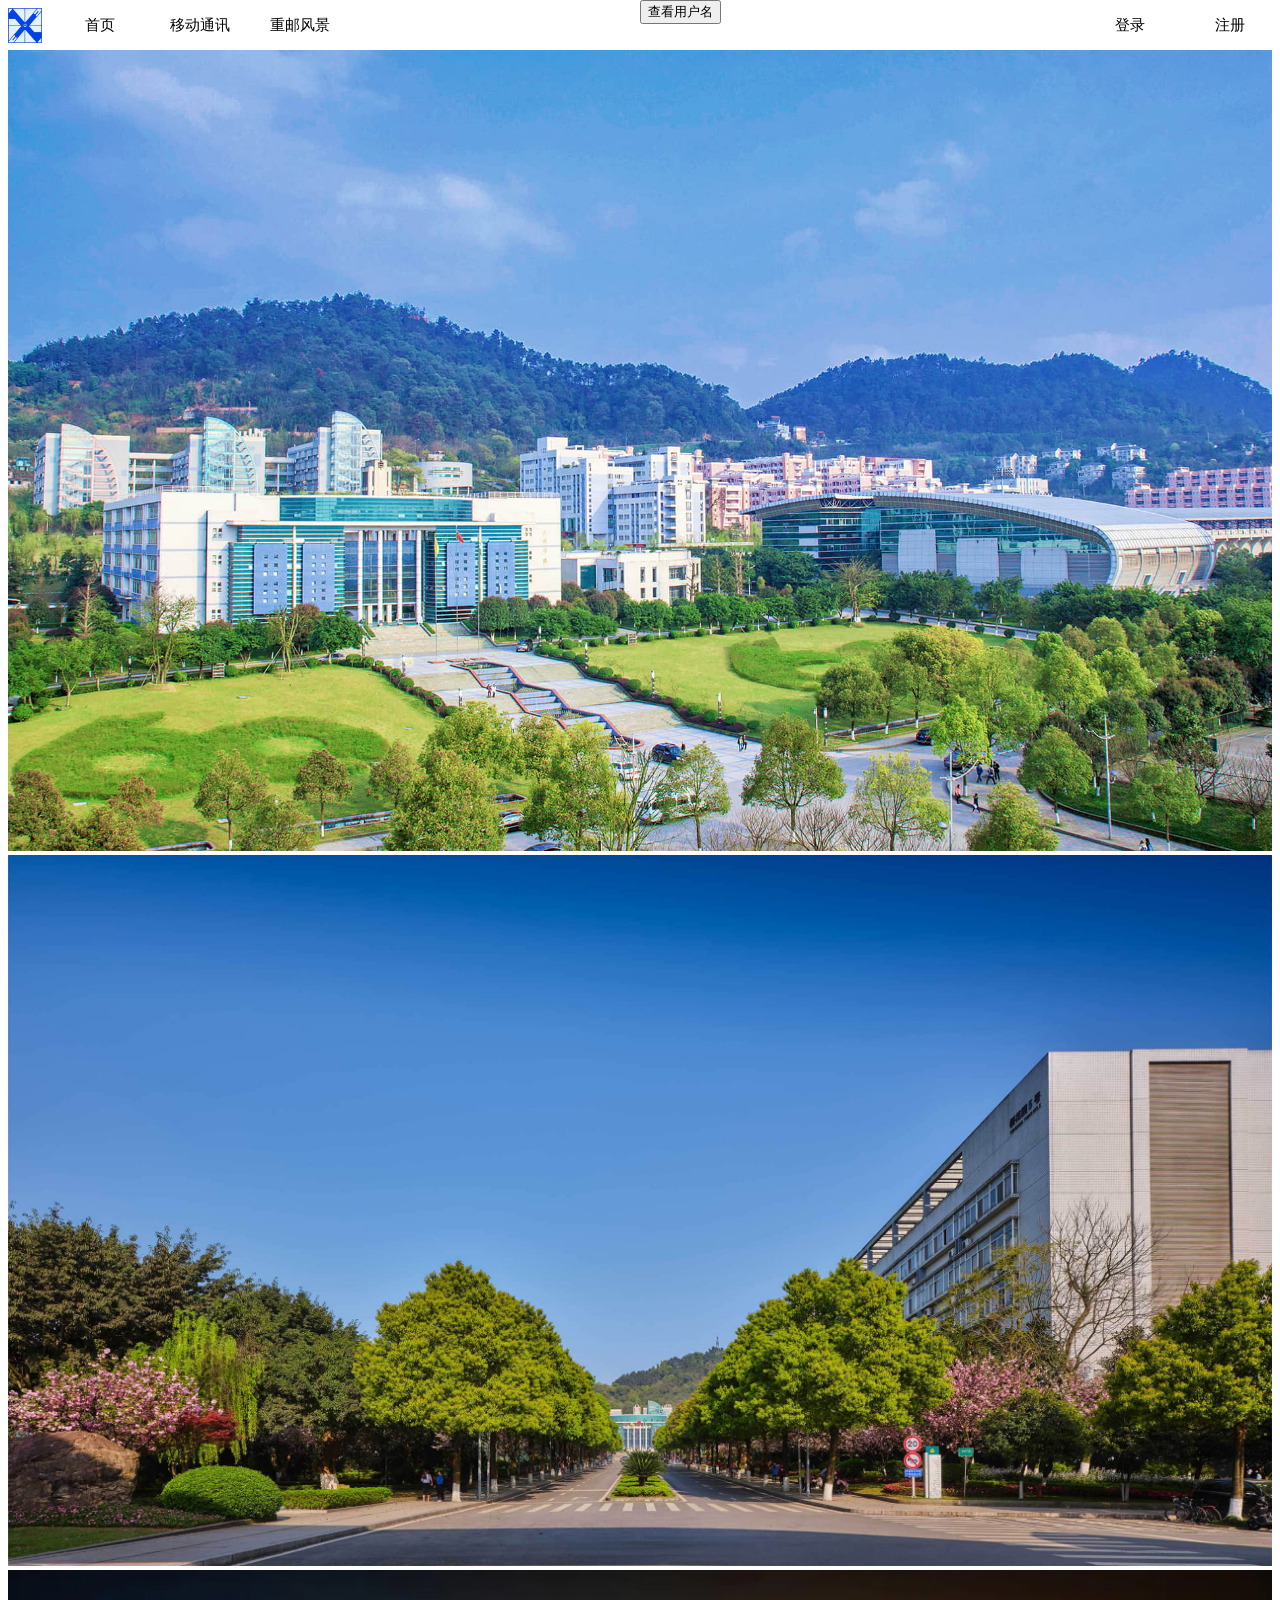
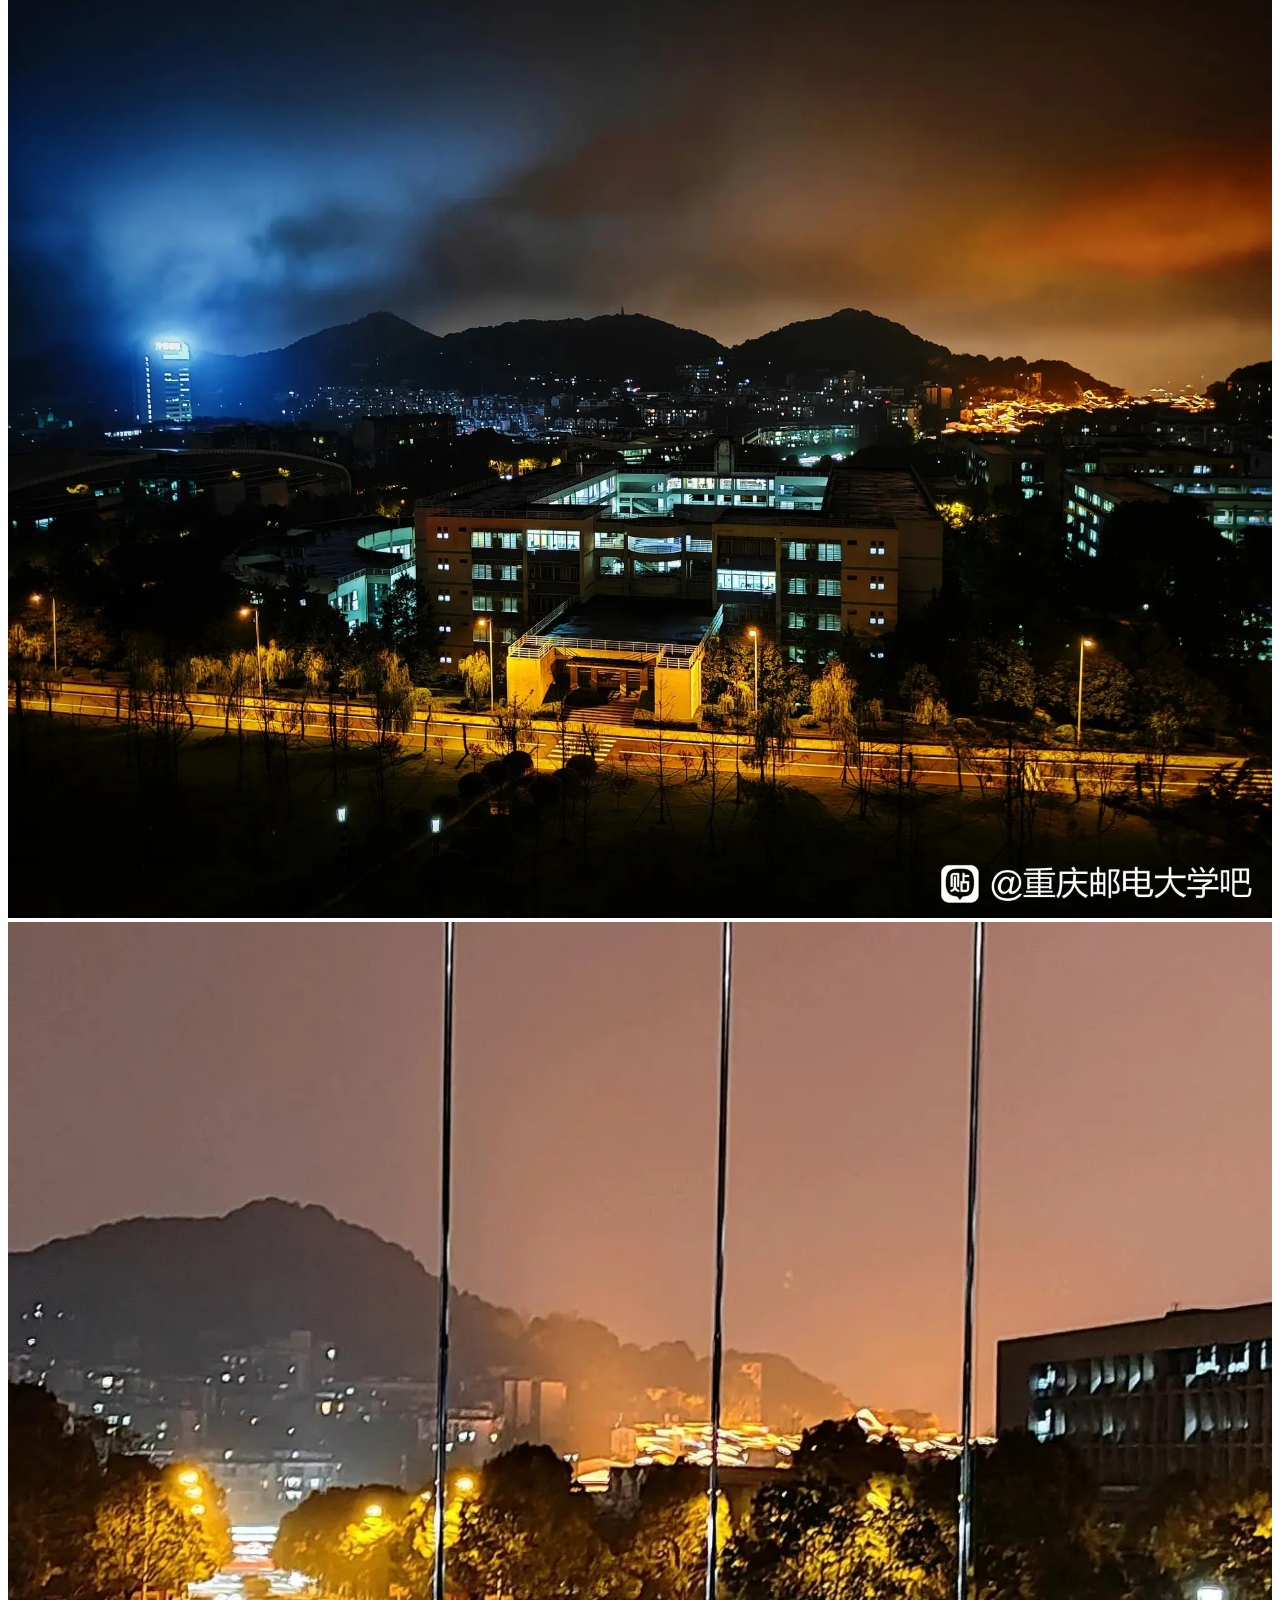
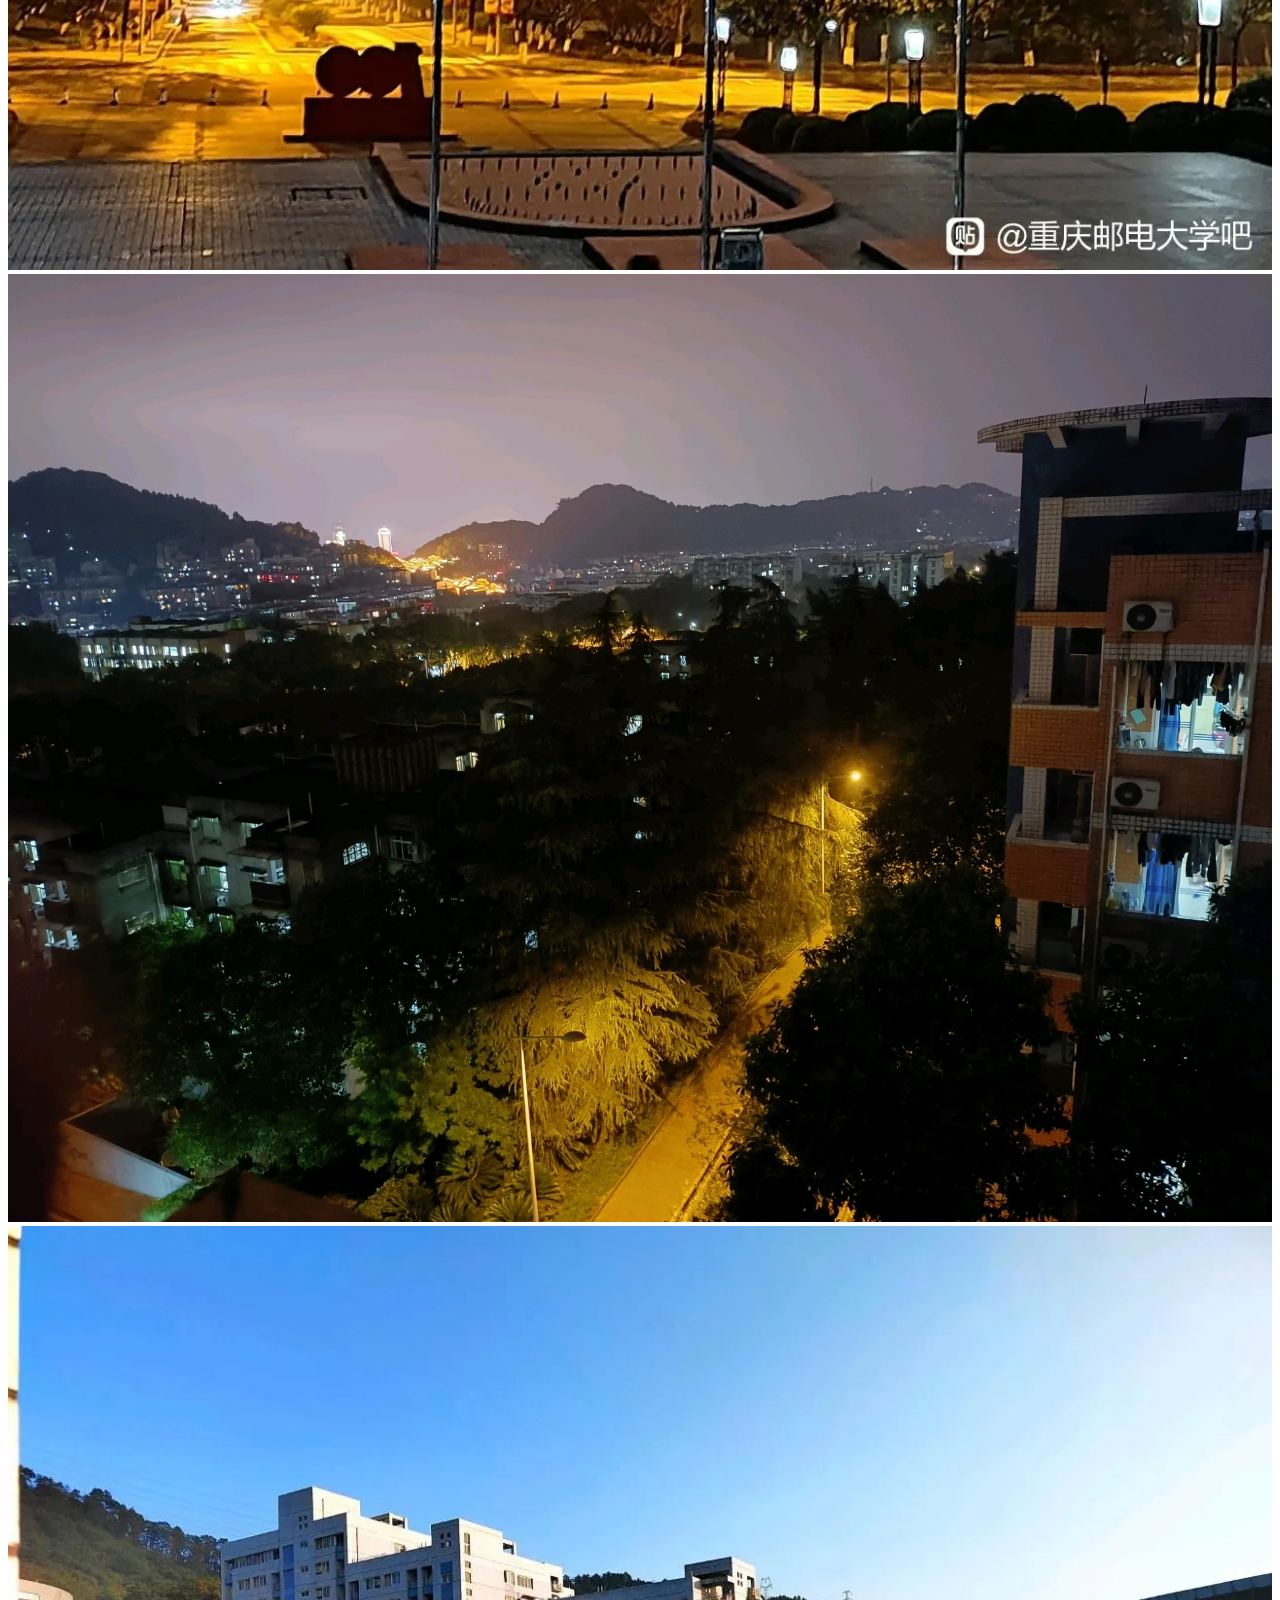
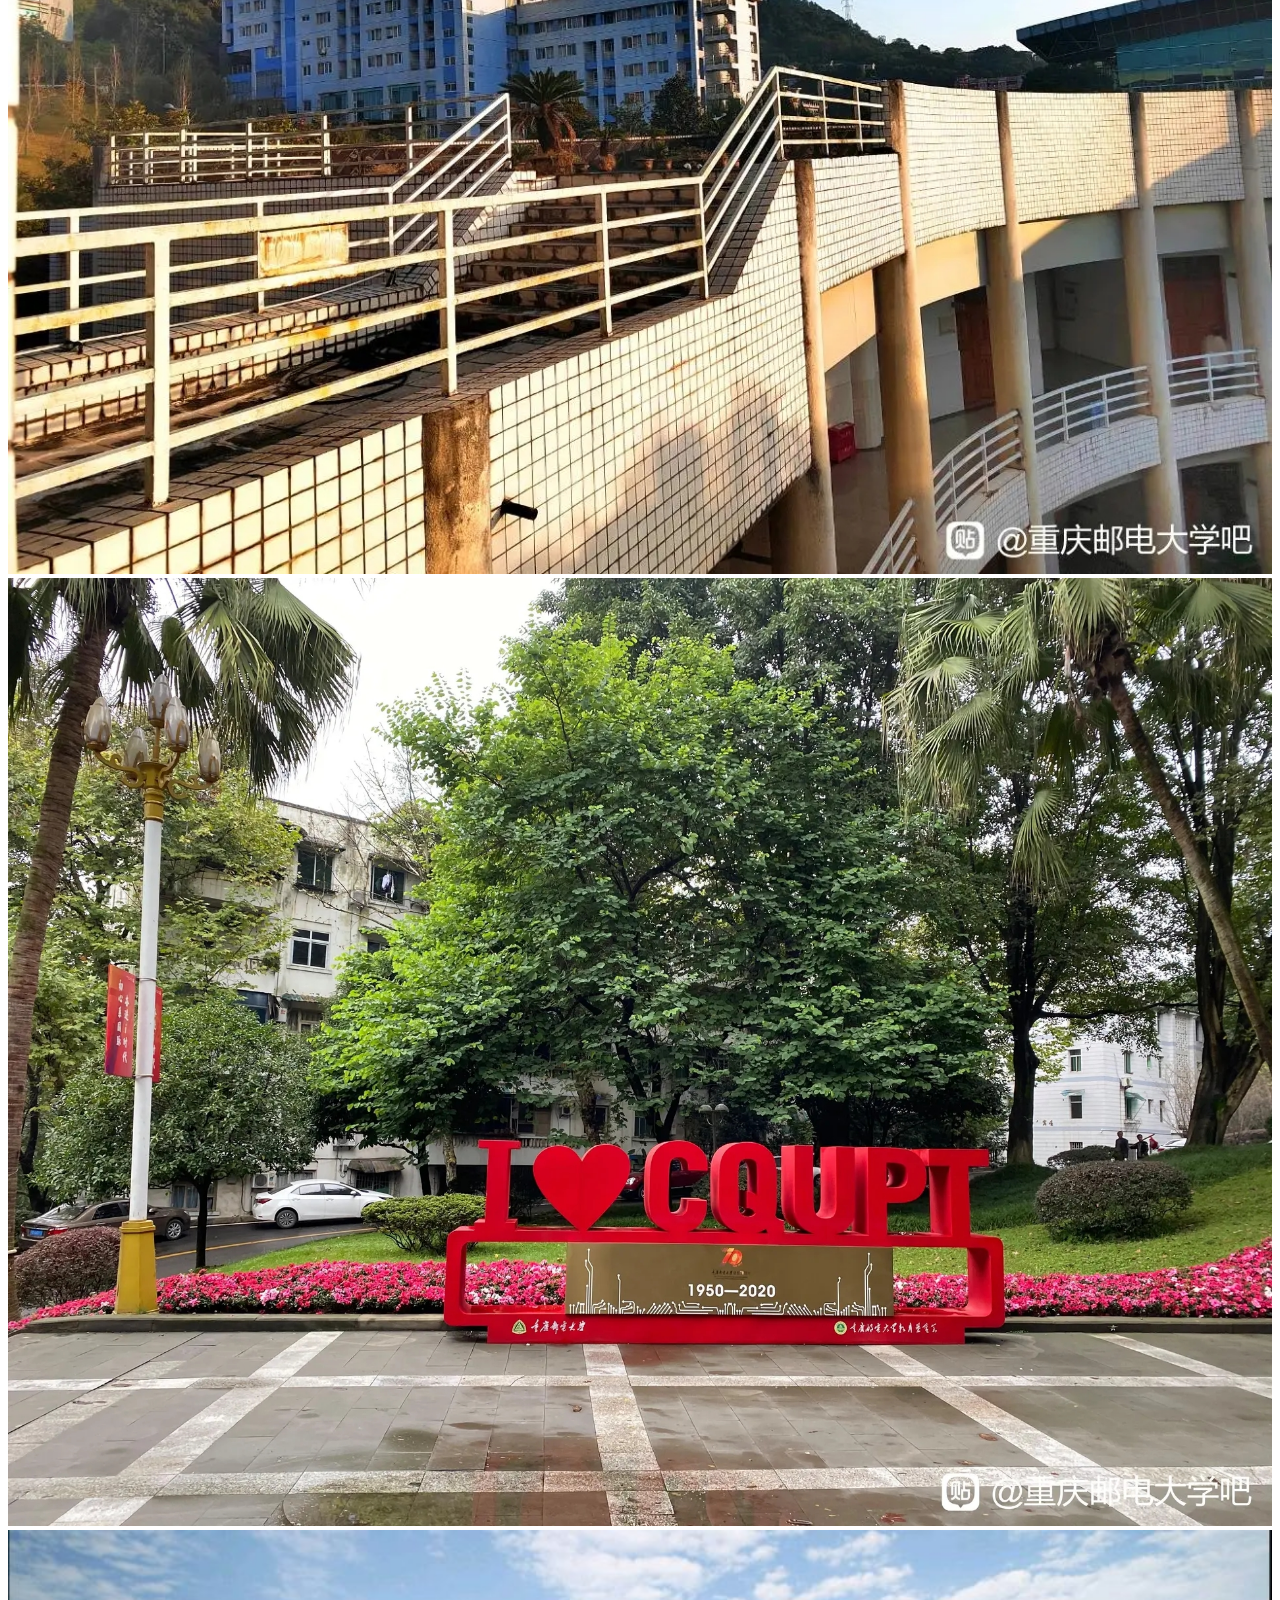
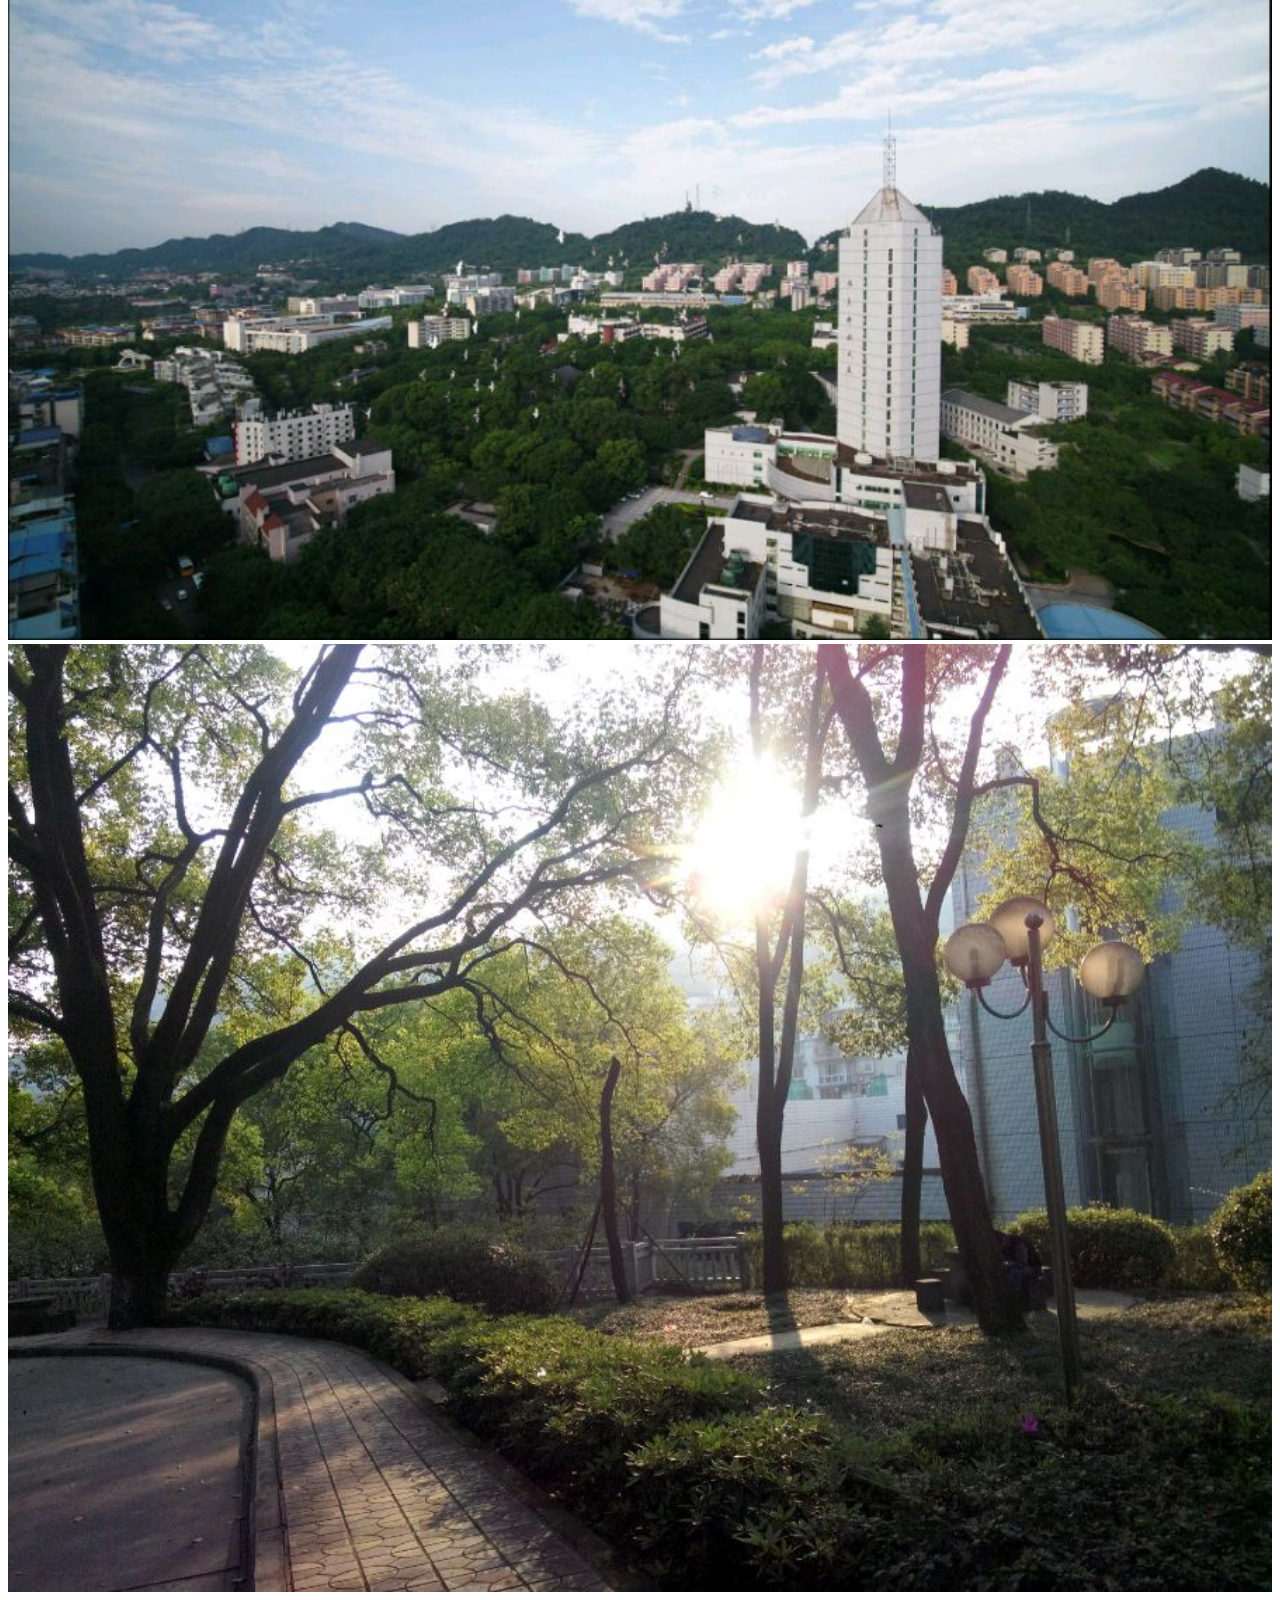
==== cqupt梗图.html @ c3b1c381 "Add files via upload" ====
<!DOCTYPE html>
<html lang="en">
<head>
    <meta charset="UTF-8">
    <meta http-equiv="X-UA-Compatible" content="IE=edge">
    <meta name="viewport" content="width=device-width, initial-scale=1.0">
    <link rel="stylesheet" type="text/css" href="./style.css">
    <link rel="shortcut icon" href=".\cqupt1950_transparency.png">
    <title>cqupt美图</title>
    <script src="Bmob-2.4.0.min.js"></script>
    <script>
        Bmob.initialize("26667e8db1e9faca", "114514");
            Bmob.debug(true)
            function getusername(){
                let user = Bmob.User.current();
                var buttonTag = document.getElementById("bst");
                buttonTag.innerHTML=user.username;
            }
    </script>
</head>
<body>
    <div class="daohang">
        <div>
            <ul>
                <li style="height: 50px; width: 50px;"><img src="./icon.png" alt="kouyou-team.icon" height="35px" style="margin: 7.5px;"></li>
                <li><a href="./index.html">首页</a></li>
                <li><a href="./moblie communication.html">移动通讯</a></li>
                <li><a href="./cqupt梗图.html">重邮风景</a></li>
                <li><a href="./never gonna give you up.html" style="color: white;">???</a></li>
            </ul>
            <ul style="right: 0%; ">
                <li style="float: right;"><a href="注册页面.html">注册</a></li>
                <li style="float: right;"><a href="登录页面.html">登录</a></li>
                <li><button id="bst" onclick="getusername()">查看用户名</button> </li>
            </ul>
        </div>
    </div>
    <div style="width: 100%;">
        <img src="./bg1.jpg" width="100%">
        <img src="./bg2.jpg" width="100%">
        <img src="./bg3.jpg" width="100%">
        <img src="./bg4.jpg" width="100%">
        <img src="./bg5.jpg" width="100%">
        <img src="./bg6.jpg" width="100%">
        <img src="./bg7.jpg" width="100%">
        <img src="./bg8.jpg" width="100%">
        <img src="./bg9.jpg" width="100%">
    </div>
</body>
</html>
---- style.css ----
.heimu, .heimu a, a .heimu, .heimu a.new {
    background-color: #252525;
    color: #252525;
    text-shadow: none;
}
.heimu:hover, .heimu:active, .heimu:hover .heimu, .heimu:active .heimu {
    color: white;
}
.heimu:hover a, a:hover .heimu, .heimu:active a, a:active .heimu {
    color: aqua;
}
.heimu:hover .new, .heimu .new:hover, .new:hover .heimu, .heimu:active .new, .heimu .new:active, .new:active .heimu {
    color: #BA0000;
}



.daohang div{
    margin: 0px auto;
    height: 50px;
    width: auto;
    padding: 0px;
    overflow: hidden;
    position: fixed;/*因固定要求勿改*/
    left: 0;
    right: 0;
    top: 0;/*因置顶要求勿改*/
    background-color: white;
}
.daohang ul {/*设置导航栏的框框*/
    margin: 0px auto;/*框框整体的位置；因居中要求勿改*/
    height: 50px;/*框框的长度*/
    width: 50%;/*框框的宽度*/
    padding: 0px;/*将框框的padding设置为零，不然会导致框框里的内容与框边缘有间隔*/
    /* border:1px solid #000; */
    list-style-type: none;
    overflow: hidden;
    position: fixed;/*因固定要求勿改*/
    top: 0;/*因置顶要求勿改*/
}
.daohang li {
    list-style-type: none;/* 去掉li前的点 */
    float: left;/*将li设置成做浮动，变为联动*/
    display: inline;
}
.daohang a {
    display: block;/*将a变成块状*/
    width: 80px;/*设置块的宽度*/
    height: 40px;/*设置块的长度*/
    font-family: Microsoft Yahei;
    line-height: 40px;/*设置字体在块中的高度*/
    background-color: white;
    margin: 5px 10px;/*块里的高宽通过margin设置*/
    color: black;
    text-align: center;/*字体居中*/
    text-decoration: none;/*去掉下划线*/
    font-size: 15px;
    border-radius: 20px;
}
.daohang a:hover {
    background-color: rgb(167, 167, 167);
}
.daohang a:active{
    background-color: rgb(80, 80, 80);
    color: white;
}



.sidecatalog ul {/*设置导航栏的框框*/
    margin: auto;/*框框整体的位置；因居中要求勿改*/
    height: auto;/*框框的长度*/
    width: 100%;/*框框的宽度*/
    padding: 0px;/*将框框的padding设置为零，不然会导致框框里的内容与框边缘有间隔*/
    /* border:1px solid #000; */
    list-style-type: none;
    overflow: hidden;
    top: 0;/*因置顶要求勿改*/
}
.sidecatalog li {
    list-style-type: none;/* 去掉li前的点 */
    /*float: left;/*将li设置成做浮动，变为联动*/
    display: inline;
}
.sidecatalog ol li a {
    display: block;/*将a变成块状*/
    width: 100%;/*设置块的宽度*/
    height: auto;/*设置块的长度*/
    font-family: Microsoft Yahei;
    line-height: 35px;/*设置字体在块中的高度*/
    text-decoration: none;/*去掉下划线*/
    font-size: 18px;
    color: rgb(30, 30, 30, 0.875);
}
.sidecatalog ol li ul li a {
    display: block;/*将a变成块状*/
    width: 100%;/*设置块的宽度*/
    height: auto;/*设置块的长度*/
    font-family: Microsoft Yahei;
    line-height: 25px;/*设置字体在块中的高度*/
    text-decoration: none;/*去掉下划线*/
    font-size: 15px;
    margin-left: 15%;
    color: rgba(30, 30, 30, 0.875);
}
.sidecatalog a:hover {
    background-color: rgb(222, 222, 222);
    color: rgb(7, 233, 225);
}
.sidecatalog a:active{
    background-color: rgb(135, 135, 135);
    color: rgb(7, 147, 185);
}
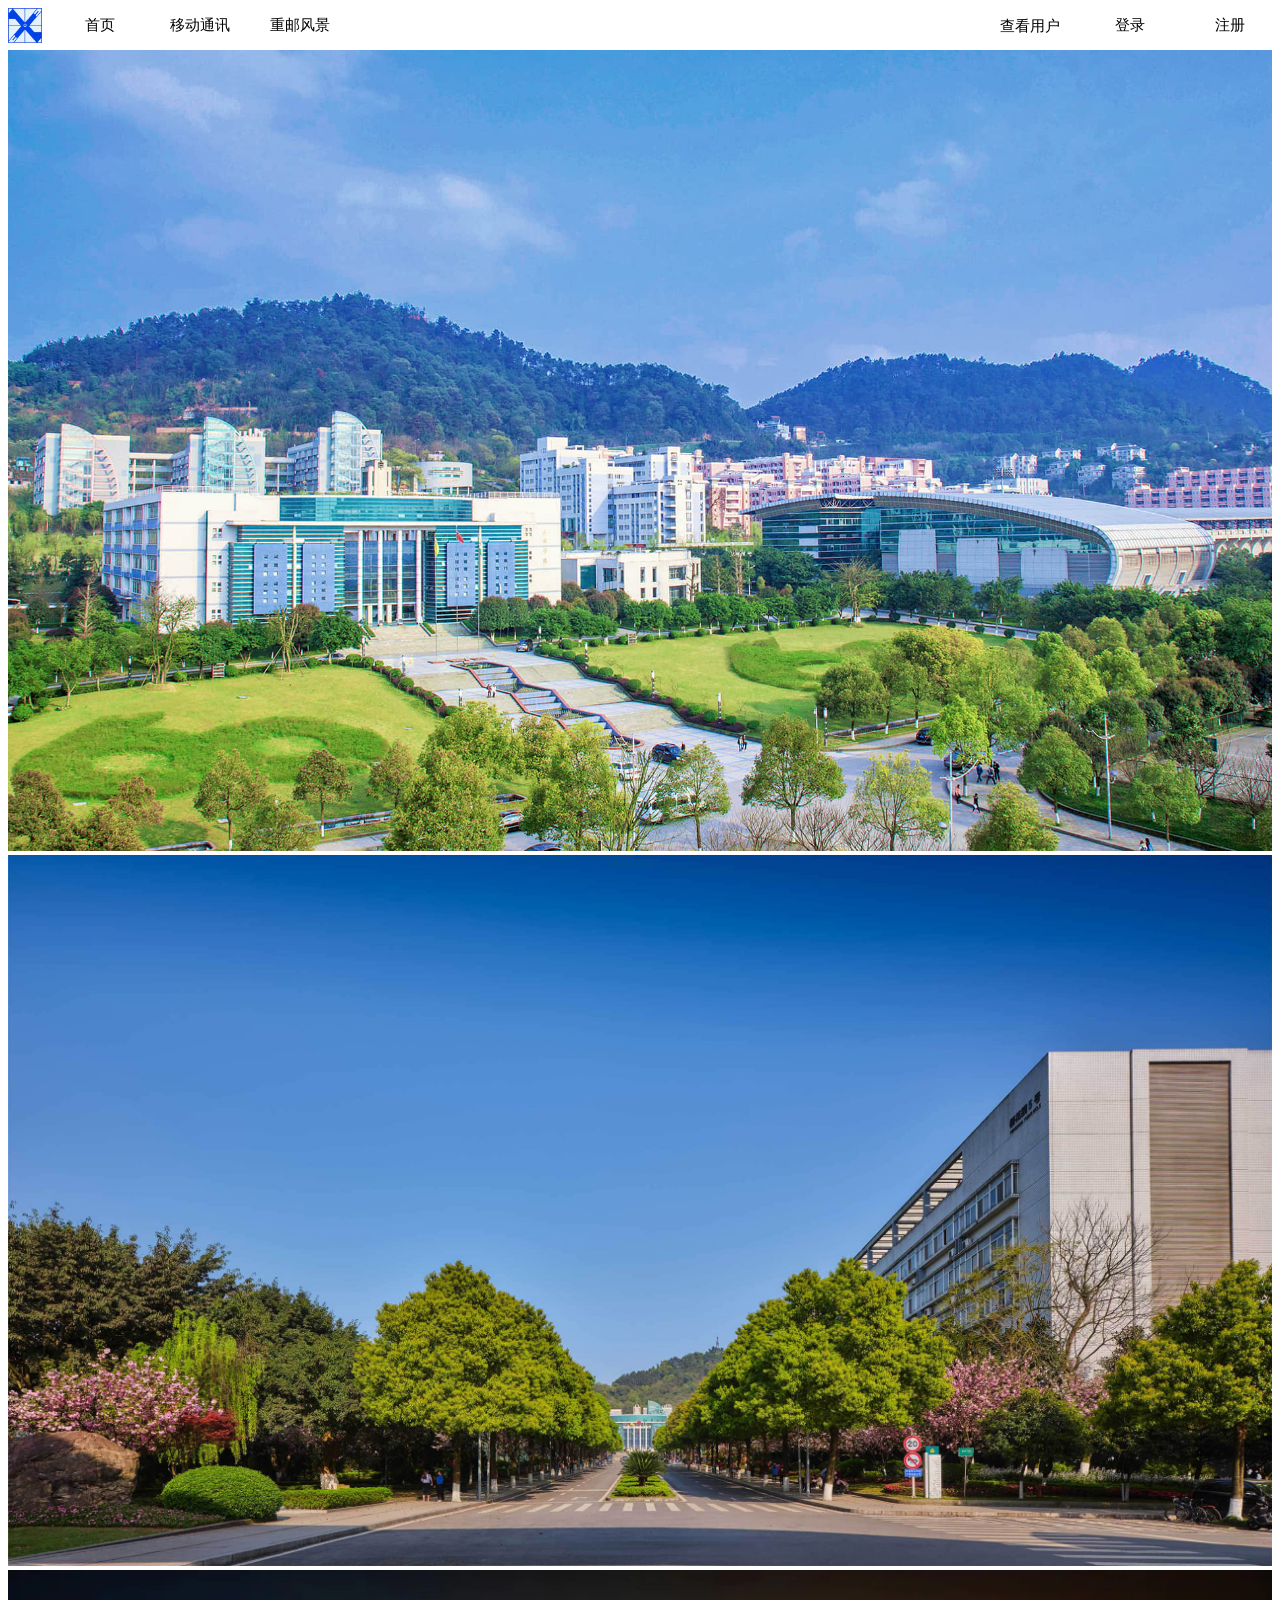
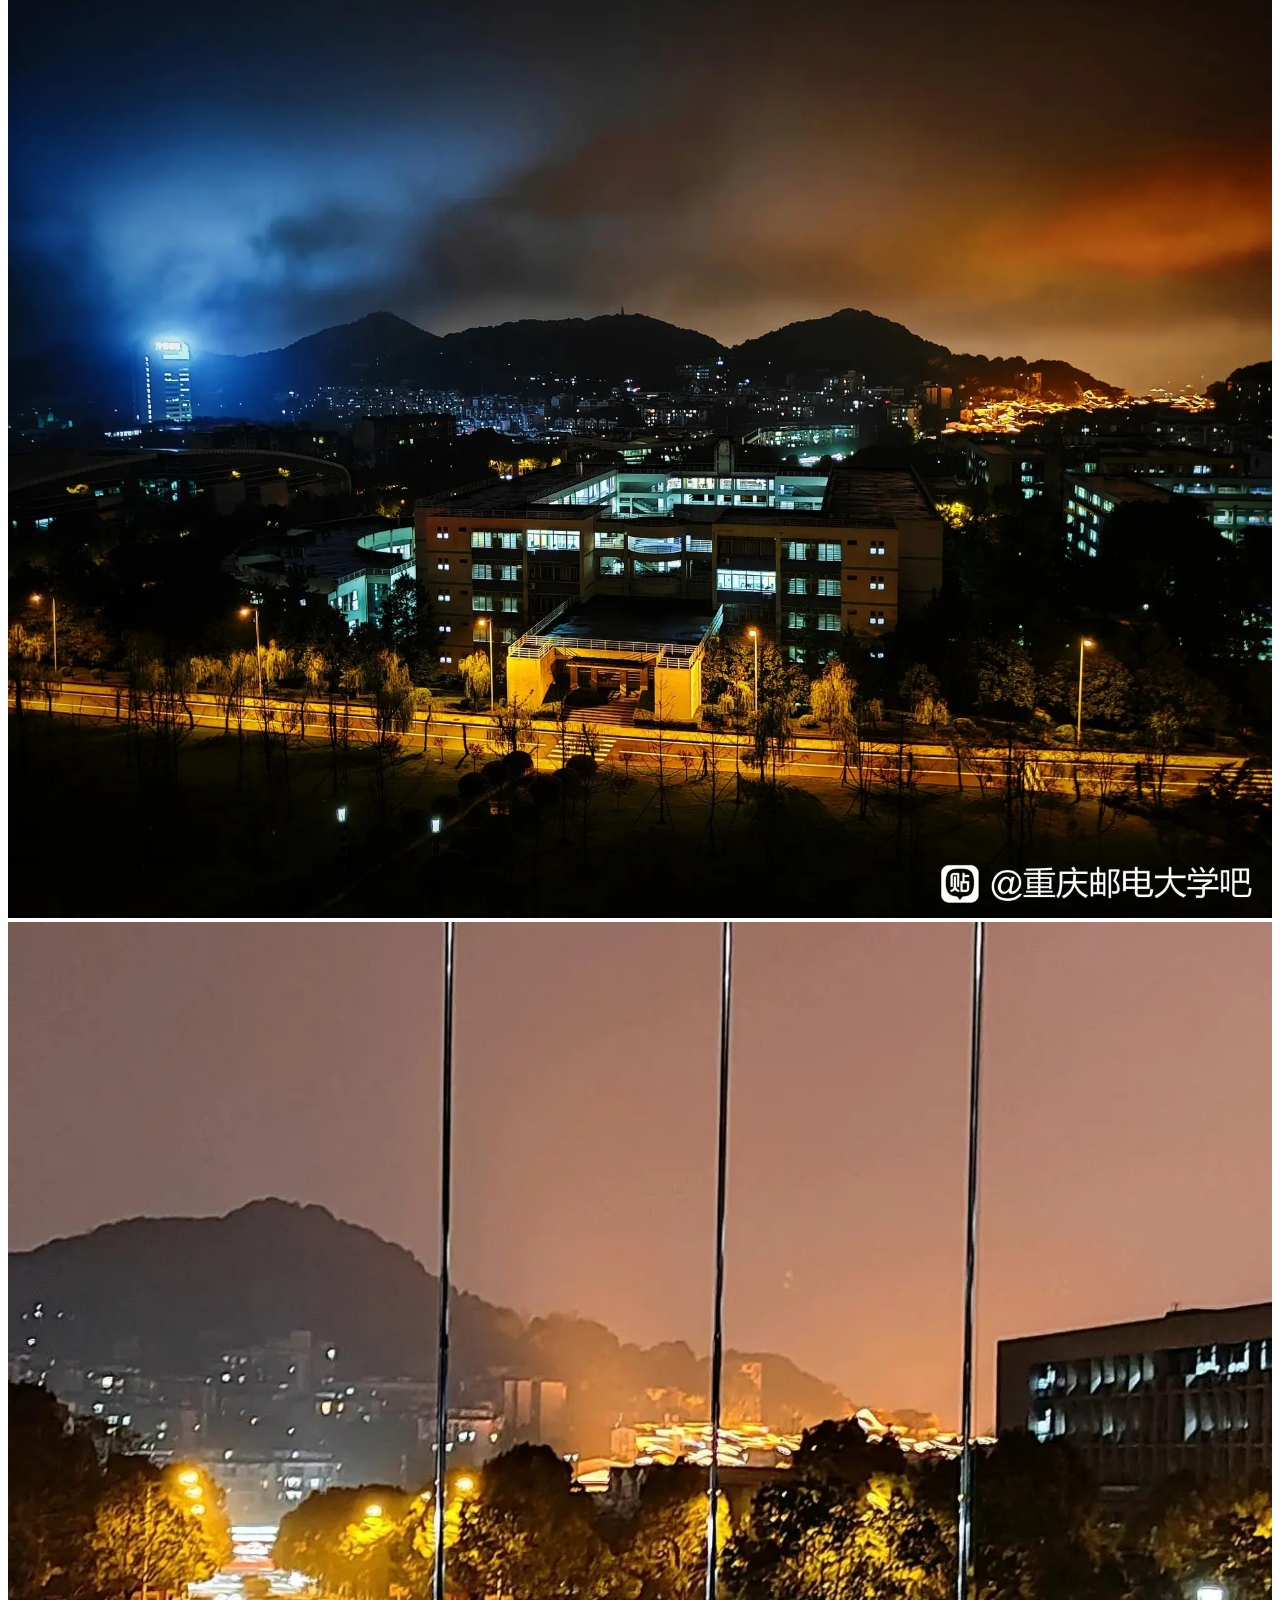
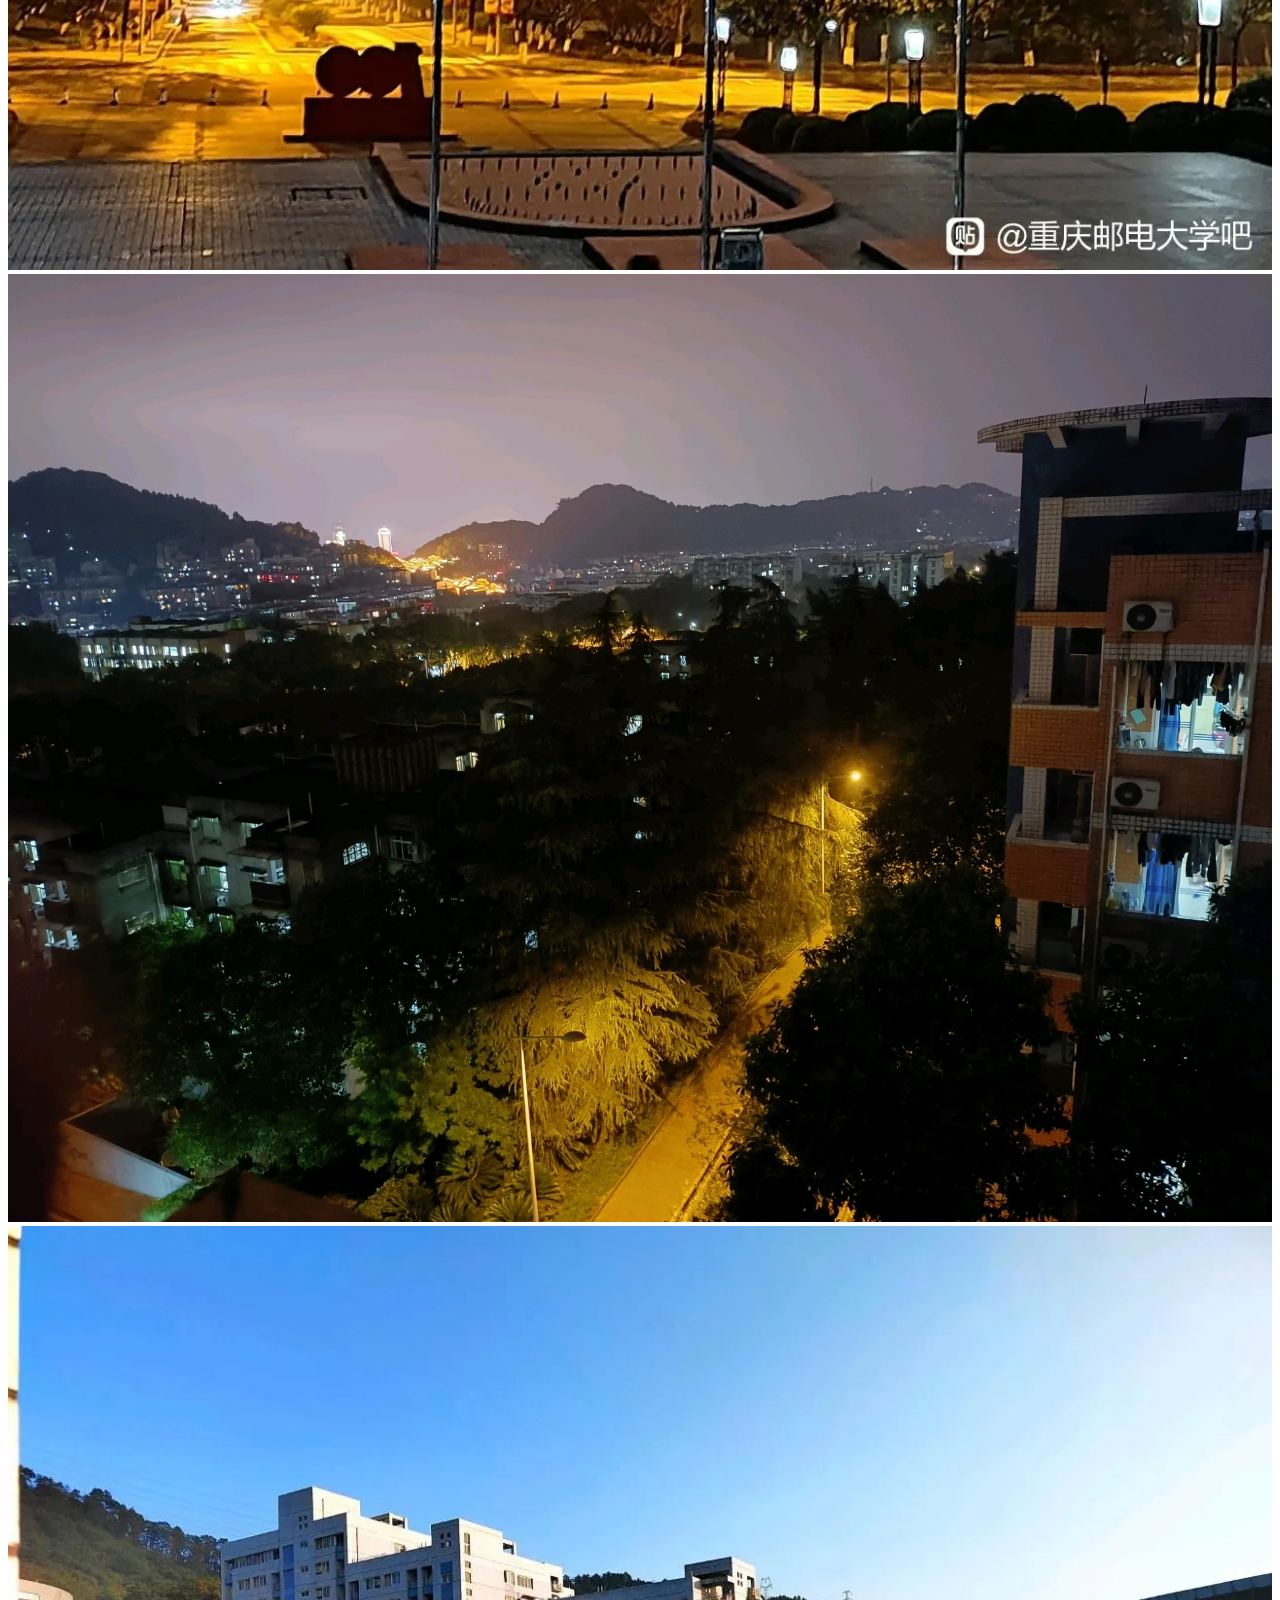
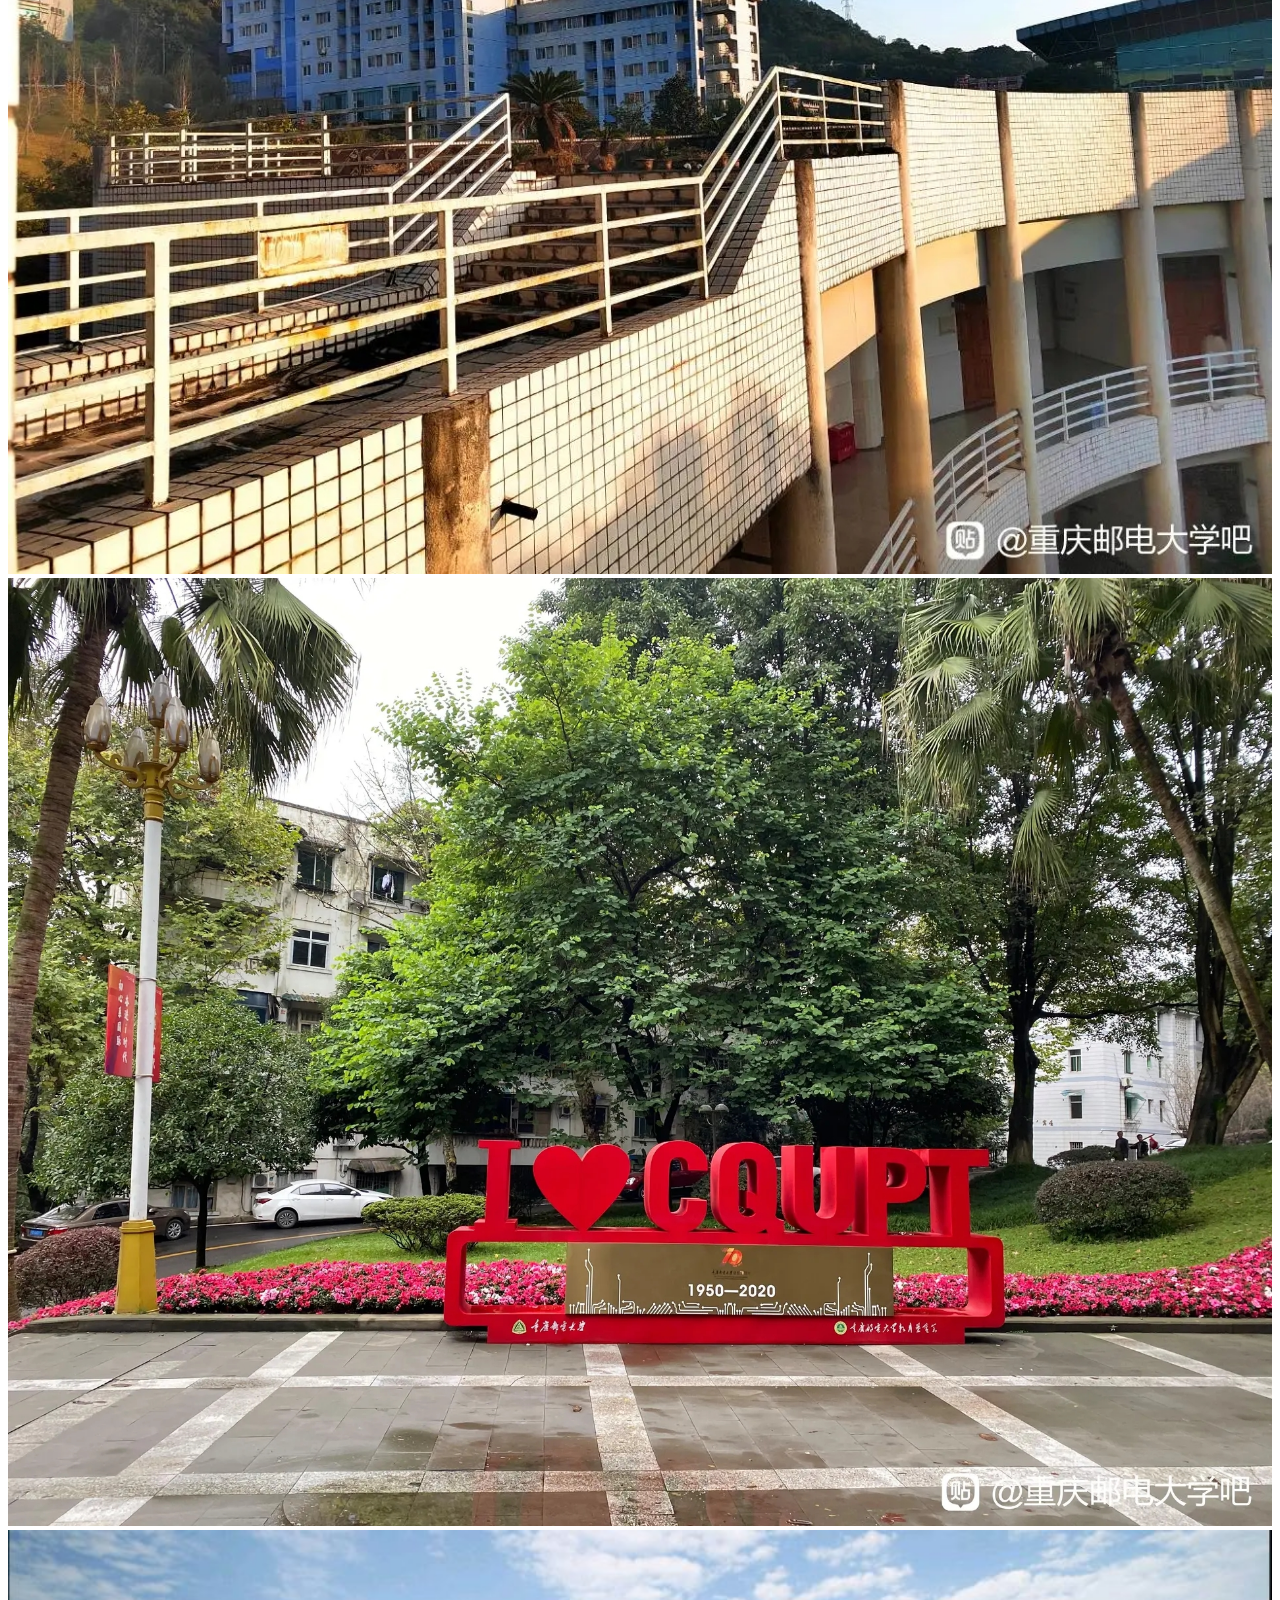
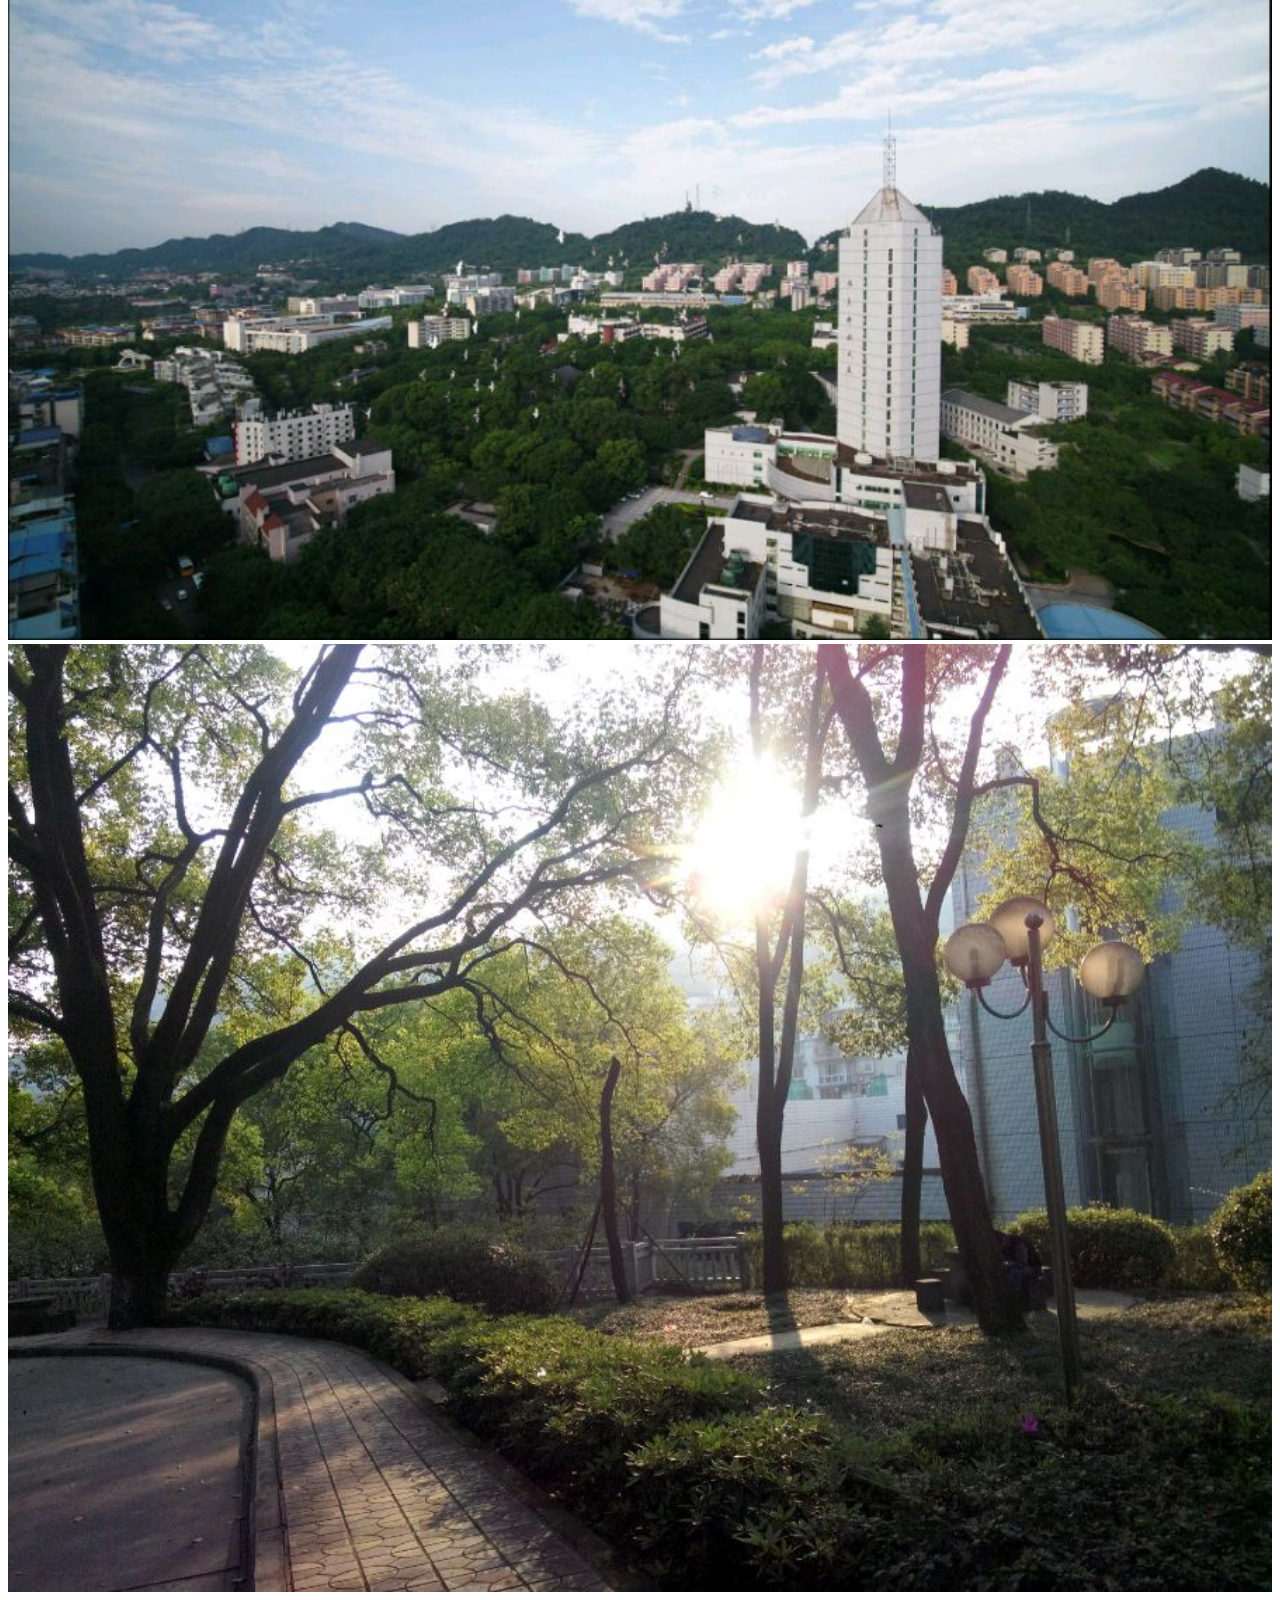
==== commit fb58e06c: "Add files via upload" ====
--- a/cqupt梗图.html
+++ b/cqupt梗图.html
@@ -31,7 +31,7 @@
             <ul style="right: 0%; ">
                 <li style="float: right;"><a href="注册页面.html">注册</a></li>
                 <li style="float: right;"><a href="登录页面.html">登录</a></li>
-                <li><button id="bst" onclick="getusername()">查看用户名</button> </li>
+                <li style="float: right;"><button id="bst" onclick="getusername()">查看用户名</button> </li>
             </ul>
         </div>
     </div>
--- a/style.css
+++ b/style.css
@@ -43,7 +43,7 @@
     float: left;/*将li设置成做浮动，变为联动*/
     display: inline;
 }
-.daohang a {
+.daohang a, .daohang button{
     display: block;/*将a变成块状*/
     width: 80px;/*设置块的宽度*/
     height: 40px;/*设置块的长度*/
@@ -56,11 +56,12 @@
     text-decoration: none;/*去掉下划线*/
     font-size: 15px;
     border-radius: 20px;
+    border: white;
 }
-.daohang a:hover {
+.daohang a:hover, .daohang button:hover {
     background-color: rgb(167, 167, 167);
 }
-.daohang a:active{
+.daohang a:active, .daohang button:active{
     background-color: rgb(80, 80, 80);
     color: white;
 }
